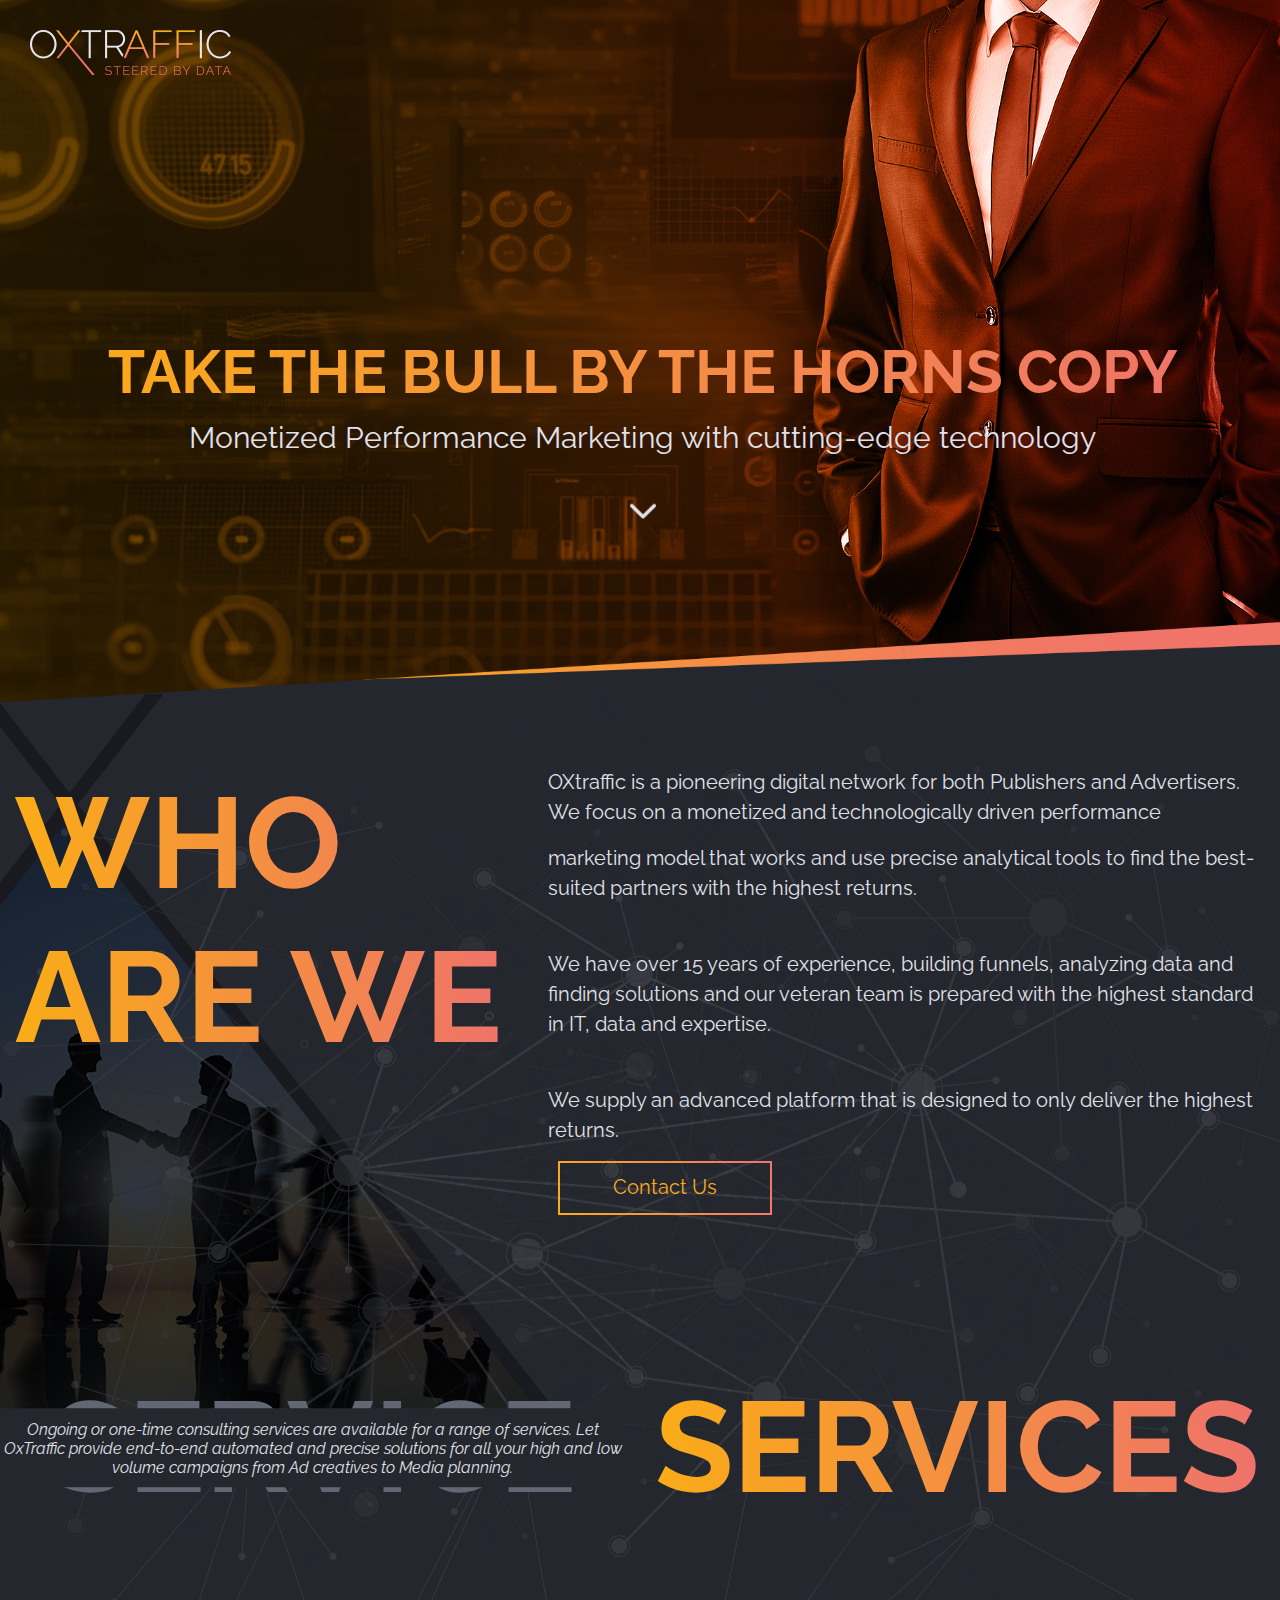
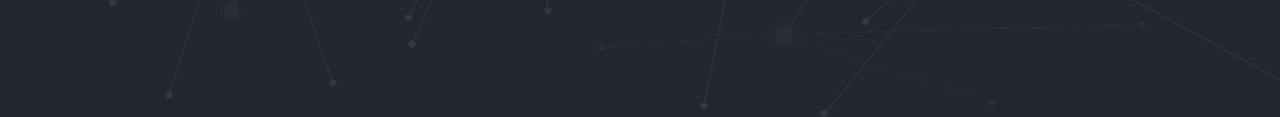
==== index.html @ acd231a2 "added oxtraffic files" ====
<!doctype html>
<html lang="en">
<head>
  <meta charset="UTF-8">
  <meta name="viewport"
        content="width=device-width, user-scalable=no, initial-scale=1.0, maximum-scale=1.0, minimum-scale=1.0">
  <meta http-equiv="X-UA-Compatible" content="ie=edge">
  <title>Oxtraffic</title>

  <!--stylesheet-->
  <link href="https://fonts.googleapis.com/css?family=Raleway:400,500,600,700" rel="stylesheet">

  <link rel="stylesheet" href="https://maxcdn.bootstrapcdn.com/bootstrap/4.0.0/css/bootstrap.min.css"
        integrity="sha384-Gn5384xqQ1aoWXA+058RXPxPg6fy4IWvTNh0E263XmFcJlSAwiGgFAW/dAiS6JXm" crossorigin="anonymous">
  <link rel="stylesheet" href="assets/css/style.css">
</head>
<body>

<div class="oxtraffic-wrapper">
  <!-- Hero Section: BEGIN -->
  <section class="container-fluid hero">
    <div class="top-header">
      <div class="row">
        <div class="col-md-3">
          <div class="logo">
            <a href="#">
              <img src="assets/images/logo.png" width="201" height="45" alt="oxtraffic logo">
            </a>
          </div>
        </div>
        <div class="col-md-9">

        </div>
      </div>
    </div>

    <div class="hero-text text-center">
      <h1 class="text-gradient">Take the bull by the horns copy</h1>
      <p>Monetized Performance Marketing with cutting-edge technology</p>
      <div><img src="assets/images/icon_chevron_down.png" width="26" height="15"></div>
    </div>
  </section>
  <!-- Hero Section: END -->

  <!-- About us section(made by the who we are section and service section): BEGIN -->
  <section class="about-us">
    <div class="vector-image"><img src="assets/images/about-vector-obj.png" class="img-responsive"></div>
    <!-- Who we are section: BEGIN -->
    <div class="container-fluid who-we-are">
      <div class="row">
        <div class="col-md-5">
          <h2 class="text-gradient text-lg">WHO ARE WE</h2>
        </div>
        <div class="col-md-7">
          <div class="who-we-are-text">
            <p>OXtraffic is a pioneering digital network for both Publishers and Advertisers. We focus on a monetized
              and technologically driven performance</p>
            <p>marketing model that works and use precise analytical tools to find the best-suited partners with the
              highest returns.</p>
            &nbsp;
            <p>We have over 15 years of experience, building funnels, analyzing data and finding solutions and our
              veteran team is prepared with the highest standard in IT, data and expertise.</p>
            &nbsp;
            <p>We supply an advanced platform that is designed to only deliver the
              highest returns.</p>
            &nbsp;

            <a href="#" class="btn rounded-btn">Contact Us</a>
          </div>
        </div>
      </div>
    </div>
    <!-- Who we are section: END -->

    <!-- Services: BEGIN -->
    <div class="container-fluid services">
      <div class="services-header">
        <div class="row">
          <div class="col-md-6 pl-0">
            <div class="service-head-left position-relative">
              <h2 class="text-lg">SERVICE</h2>
              <p class="consulting-service bg-ash text-center m-0 position-absolute">
                Ongoing or one-time consulting services are available for a range of services.
                Let OxTraffic provide end-to-end automated and precise solutions for all your high and low volume campaigns
                from Ad creatives to Media planning.
              </p>
            </div>
          </div>
          <div class="col-md-6">
            <div class="service-right">
              <h2 class="text-gradient text-lg">SERVICES</h2>
            </div>
          </div>
        </div>
      </div>
    </div>
    <!-- Services: END -->
  </section>
  <!-- About us section: END -->
</div>

</body>
</html>
---- assets/css/style.css ----
/* GLOBAL STYLES
-------------------------------------- */
body {
  font-size: 16px;
  line-height: 1.2;
  font-family: 'Raleway', sans-serif;
  color: #e1e2e9;

  background-color: #24272e;
}

* {
  -webkit-font-smoothing: antialiased;
  text-shadow: 1px 1px 1px rgba(0, 0, 0, 0.004);
}

a {
  -webkit-transition: all .2s ease-in-out;
  transition: all .2s ease-in-out;
  text-decoration: none;
}

a:hover,
a:focus,
a:active,
a:visited {
  outline: 0;
  text-decoration: none;
}

h1, h2, h3, h4, h5, h6 {
  color: #444;
  margin: 0;
}

ul, ol {
  margin-bottom: 0;
}

/* removing focus from input fields */
input:focus, textarea:focus {
  outline: none;
}

/* TEXT Colors */
.text-white {
  color: #FFF;
}

.text-gradient {
  background: linear-gradient(to right, #fbad18 0%, #ef726d 100%);
  -webkit-text-fill-color: transparent;
  -webkit-background-clip: text;
  text-transform: uppercase;
}

.text-lg {
  font-size: 10vw;
  font-weight: bold;
}

/* BG Colors */
.bg-ash {
  background-color: #24272e
}

/* Buttons */
.rounded-btn {
  font-size: 20px;
  line-height: 36px;
  width: 214px;
  height: 54px;
  color: rgb(251, 170, 28);
  background: transparent;
  border: 2px solid #f3736f;
  border-image-source: -moz-linear-gradient(30deg, rgb(251, 173, 24) 0%, rgb(243, 115, 111) 100%);
  border-image-source: -webkit-linear-gradient(30deg, rgb(251, 173, 24) 0%, rgb(243, 115, 111) 100%);
  border-image-source: -ms-linear-gradient(30deg, rgb(251, 173, 24) 0%, rgb(243, 115, 111) 100%);
  border-image-slice: 2;

  border-radius: 23px;
  outline: 0;

  -webkit-transition: all .3s ease-in-out;
  -moz-transition: all .3s ease-in-out;
  -ms-transition: all .3s ease-in-out;
  -o-transition: all .3s ease-in-out;
  transition: all .3s ease-in-out;
}

.btn-white,
.btn-white:focus {
  color: #FFF;
  border-color: #FFF;
}

.rounded-btn:hover {
  background-color: transparent;
  color: #333;
}

.btn-dark {
  color: #333;
}

.btn-dark:hover {
  color: #FFF;
  background-color: #333;
}

/* Hero Section
 ------------------------------------------*/
.hero {
  background: url("../images/hero-bg.png") no-repeat top center/cover;
  padding-left: 30px;
  padding-right: 25px;
  height: 705px;

  position: relative;
  z-index: 9999;
}

.top-header {
  padding-top: 30px;
}

.hero-text {
  position: relative;
  top: 50%;
  transform: translateY(-50%);
}

.hero-text h1 {
  font-size: 60px;
  font-weight: bold;
}

.hero-text p {
  font-size: 30px;
  line-height: 44px;
  margin-top: 8px;
  margin-bottom: 40px;
}

/* About Us
 -----------------------------------------------*/
.about-us {
  background: url("../images/about-bg.png") no-repeat top left;
  position: relative;
  top: -11px;
  z-index: 999;
  padding-top: 73px;
  position: relative;
}

/* Who-we-are */
.who-we-text {
  position: relative;
}

.vector-image {
  position: absolute;
  z-index: -1;
  top: -50px;
}

.who-we-are-text {
  font-size: 20px;
  line-height: 30px;
}

/* Services */
.services {
  padding-top: 156px;
}

.service-head-left h2 {
  color: #626773;
  text-align: center;
}

.consulting-service {
  font-size: 1rem;
  padding: 12px 0 10px;
  top: 50%;
  transform: translateY(-50%);
  font-style: italic;
}
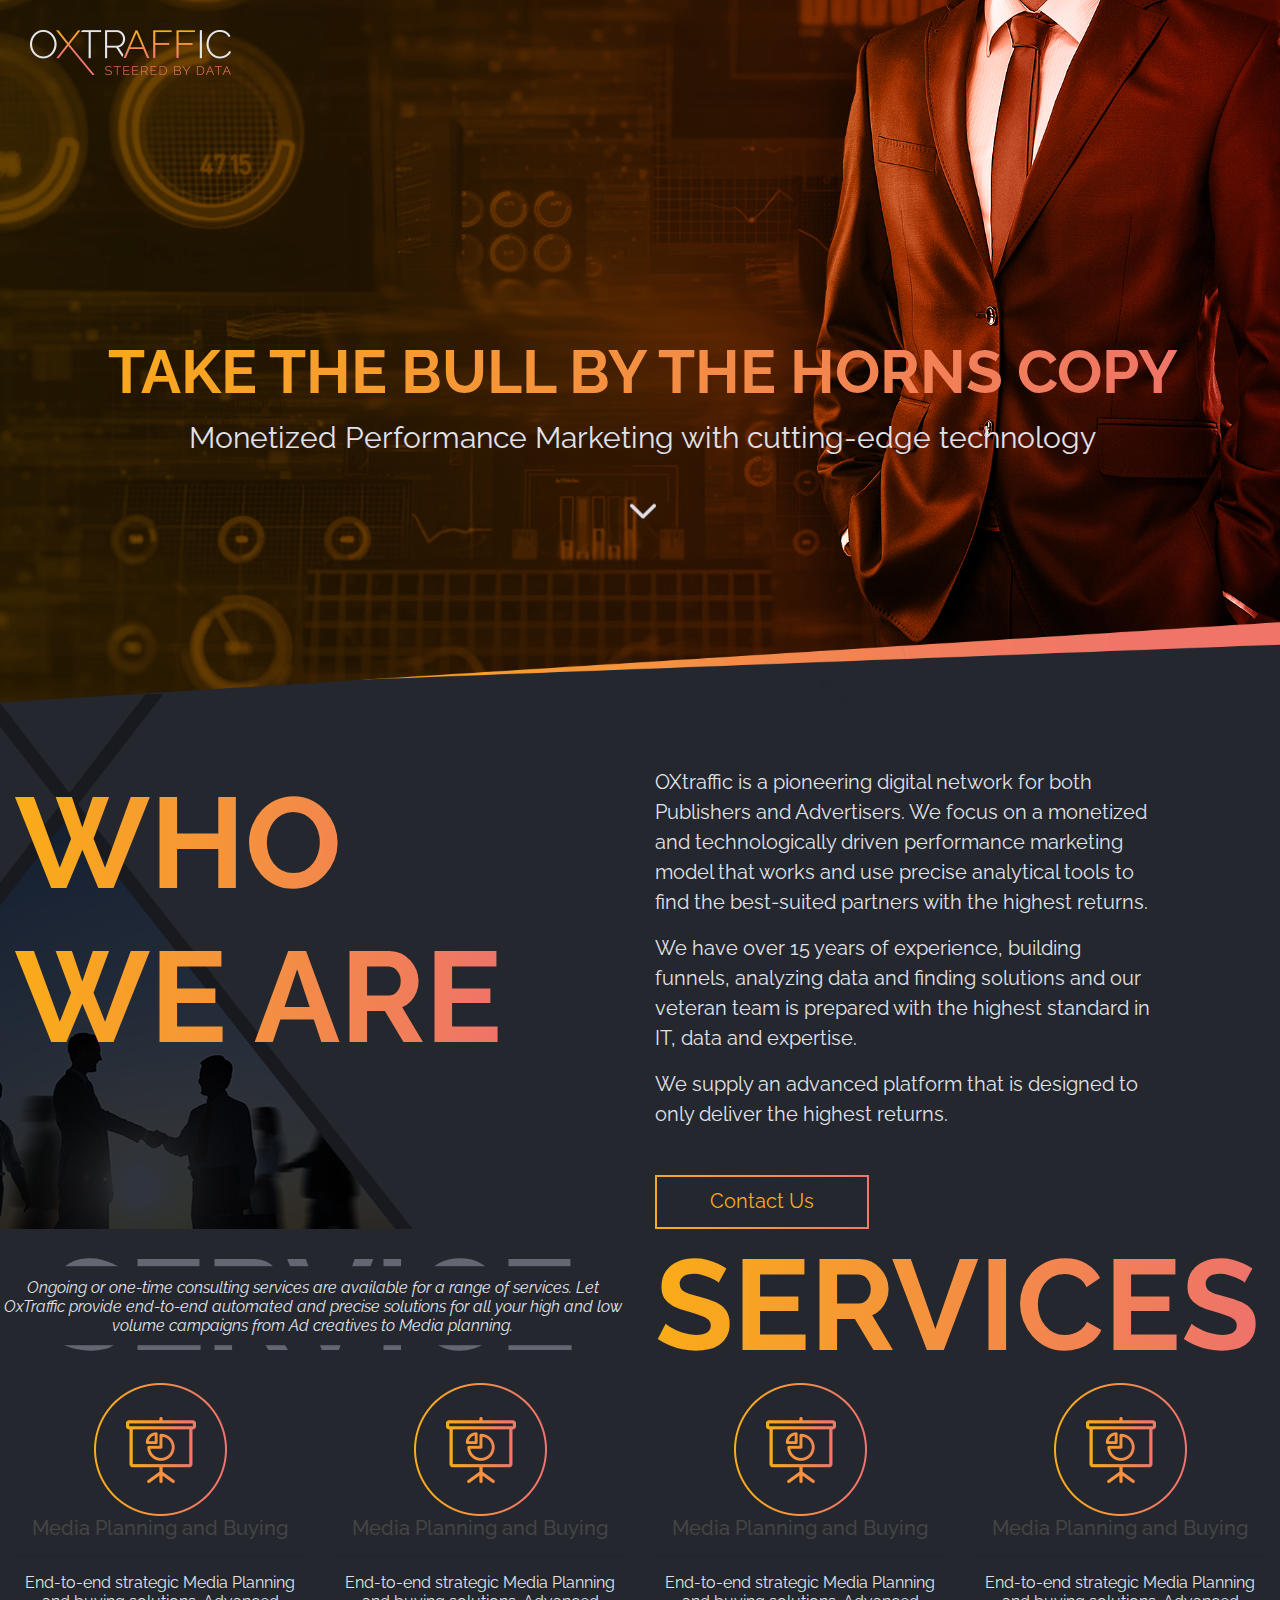
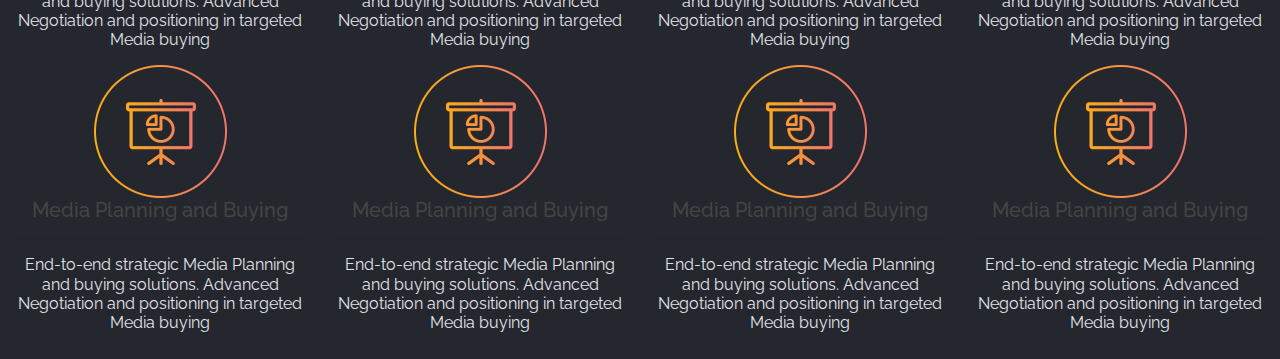
==== commit 6e88adda: "added second version" ====
--- a/index.html
+++ b/index.html
@@ -42,40 +42,35 @@
   </section>
   <!-- Hero Section: END -->
 
-  <!-- About us section(made by the who we are section and service section): BEGIN -->
-  <section class="about-us">
-    <div class="vector-image"><img src="assets/images/about-vector-obj.png" class="img-responsive"></div>
-    <!-- Who we are section: BEGIN -->
+  <!-- About Us: BEGIN -->
+  <section class="about-us position-relative">
     <div class="container-fluid who-we-are">
       <div class="row">
         <div class="col-md-5">
-          <h2 class="text-gradient text-lg">WHO ARE WE</h2>
-        </div>
-        <div class="col-md-7">
+          <div class="wwa-header">
+            <h2 class="text-gradient text-lg">Who We Are</h2>
+          </div>
+        </div>
+        <div class="col-md-5 offset-md-1">
           <div class="who-we-are-text">
             <p>OXtraffic is a pioneering digital network for both Publishers and Advertisers. We focus on a monetized
-              and technologically driven performance</p>
-            <p>marketing model that works and use precise analytical tools to find the best-suited partners with the
+              and technologically driven performance marketing model that works and use precise analytical tools to find the best-suited partners with the
               highest returns.</p>
-            &nbsp;
             <p>We have over 15 years of experience, building funnels, analyzing data and finding solutions and our
               veteran team is prepared with the highest standard in IT, data and expertise.</p>
-            &nbsp;
             <p>We supply an advanced platform that is designed to only deliver the
               highest returns.</p>
-            &nbsp;
+            <br>
 
             <a href="#" class="btn rounded-btn">Contact Us</a>
           </div>
         </div>
       </div>
     </div>
-    <!-- Who we are section: END -->
-
-    <!-- Services: BEGIN -->
-    <div class="container-fluid services">
-      <div class="services-header">
+    <div class="container-fluid service bg-ash">
+      <div class="service-head position-relative">
         <div class="row">
+
           <div class="col-md-6 pl-0">
             <div class="service-head-left position-relative">
               <h2 class="text-lg">SERVICE</h2>
@@ -93,10 +88,368 @@
           </div>
         </div>
       </div>
+
+      <div class="service-feature">
+        <div class="row service-feature">
+          <div class="col-md-3">
+            <div class="card-wrapper text-center">
+              <div class="card-img">
+                <img src="assets/images/service_feat_img_1.png">
+              </div>
+              <div class="card-box">
+                <h5 class="card-title text-crystal">Media Planning and Buying</h5>
+                <hr class="mx-auto">
+                <p>
+                End-to-end strategic Media Planning and buying solutions. Advanced Negotiation and positioning in targeted Media buying
+                </p>
+              </div>
+            </div>
+          </div>
+          <div class="col-md-3">
+            <div class="card-wrapper text-center">
+              <div class="card-img">
+                <img src="assets/images/service_feat_img_1.png">
+              </div>
+              <div class="card-box">
+                <h5 class="card-title text-crystal">Media Planning and Buying</h5>
+                <hr class="mx-auto">
+                <p>
+                  End-to-end strategic Media Planning and buying solutions. Advanced Negotiation and positioning in targeted Media buying
+                </p>
+              </div>
+            </div>
+          </div>
+          <div class="col-md-3">
+            <div class="card-wrapper text-center">
+              <div class="card-img">
+                <img src="assets/images/service_feat_img_1.png">
+              </div>
+              <div class="card-box">
+                <h5 class="card-title text-crystal">Media Planning and Buying</h5>
+                <hr class="mx-auto">
+                <p>
+                  End-to-end strategic Media Planning and buying solutions. Advanced Negotiation and positioning in targeted Media buying
+                </p>
+              </div>
+            </div>
+          </div>
+          <div class="col-md-3">
+            <div class="card-wrapper text-center">
+              <div class="card-img">
+                <img src="assets/images/service_feat_img_1.png">
+              </div>
+              <div class="card-box">
+                <h5 class="card-title text-crystal">Media Planning and Buying</h5>
+                <hr class="mx-auto">
+                <p>
+                  End-to-end strategic Media Planning and buying solutions. Advanced Negotiation and positioning in targeted Media buying
+                </p>
+              </div>
+            </div>
+          </div>
+        </div>
+
+        <div class="row service-feature">
+          <div class="col-md-3">
+            <div class="card-wrapper text-center">
+              <div class="card-img">
+                <img src="assets/images/service_feat_img_1.png">
+              </div>
+              <div class="card-box">
+                <h5 class="card-title text-crystal">Media Planning and Buying</h5>
+                <hr class="mx-auto">
+                <p>
+                  End-to-end strategic Media Planning and buying solutions. Advanced Negotiation and positioning in targeted Media buying
+                </p>
+              </div>
+            </div>
+          </div>
+          <div class="col-md-3">
+            <div class="card-wrapper text-center">
+              <div class="card-img">
+                <img src="assets/images/service_feat_img_1.png">
+              </div>
+              <div class="card-box">
+                <h5 class="card-title text-crystal">Media Planning and Buying</h5>
+                <hr class="mx-auto">
+                <p>
+                  End-to-end strategic Media Planning and buying solutions. Advanced Negotiation and positioning in targeted Media buying
+                </p>
+              </div>
+            </div>
+          </div>
+          <div class="col-md-3">
+            <div class="card-wrapper text-center">
+              <div class="card-img">
+                <img src="assets/images/service_feat_img_1.png">
+              </div>
+              <div class="card-box">
+                <h5 class="card-title text-crystal">Media Planning and Buying</h5>
+                <hr class="mx-auto">
+                <p>
+                  End-to-end strategic Media Planning and buying solutions. Advanced Negotiation and positioning in targeted Media buying
+                </p>
+              </div>
+            </div>
+          </div>
+          <div class="col-md-3">
+            <div class="card-wrapper text-center">
+              <div class="card-img">
+                <img src="assets/images/service_feat_img_1.png">
+              </div>
+              <div class="card-box">
+                <h5 class="card-title text-crystal">Media Planning and Buying</h5>
+                <hr class="mx-auto">
+                <p>
+                  End-to-end strategic Media Planning and buying solutions. Advanced Negotiation and positioning in targeted Media buying
+                </p>
+              </div>
+            </div>
+          </div>
+        </div>
+      </div>
     </div>
-    <!-- Services: END -->
   </section>
-  <!-- About us section: END -->
+  <!-- About Us: END -->
+
+
+
+
+
+
+
+
+
+
+
+
+
+
+
+
+
+
+
+
+
+
+
+
+
+
+
+
+
+
+
+
+
+
+
+
+
+
+
+
+
+
+
+
+
+
+
+
+
+
+
+
+
+
+
+
+
+
+
+  <!--&lt;!&ndash; About us section(made by the who we are section and service section): BEGIN &ndash;&gt;-->
+  <!--<section class="about-use position-relative">-->
+    <!--<div class="container-fluid">-->
+      <!--<div class="row">-->
+        <!--<div class="col-md-8 offset-md-4">-->
+          <!--<div class="vector-image"><img src="assets/images/about-vector-obj.png" class="img-fluid"></div>-->
+        <!--</div>-->
+      <!--</div>-->
+    <!--</div>-->
+    <!--&lt;!&ndash; Who we are section: BEGIN &ndash;&gt;-->
+    <!--<div class="container-fluid position-absolute">-->
+      <!--<div class="row">-->
+        <!--<div class="col-md-6">-->
+          <!--<h2 class="text-gradient text-lg">WHO ARE WE</h2>-->
+        <!--</div>-->
+        <!--<div class="col-md-5">-->
+          <!--<div class="who-we-are-text">-->
+            <!--<p>OXtraffic is a pioneering digital network for both Publishers and Advertisers. We focus on a monetized-->
+              <!--and technologically driven performance</p>-->
+            <!--<p>marketing model that works and use precise analytical tools to find the best-suited partners with the-->
+              <!--highest returns.</p>-->
+            <!--<br>-->
+            <!--<p>We have over 15 years of experience, building funnels, analyzing data and finding solutions and our-->
+              <!--veteran team is prepared with the highest standard in IT, data and expertise.</p>-->
+            <!--<br>-->
+            <!--<p>We supply an advanced platform that is designed to only deliver the-->
+              <!--highest returns.</p>-->
+            <!--<br>-->
+
+            <!--<a href="#" class="btn rounded-btn">Contact Us</a>-->
+          <!--</div>-->
+        <!--</div>-->
+      <!--</div>-->
+    <!--</div>-->
+    <!--&lt;!&ndash; Who we are section: END &ndash;&gt;-->
+
+    <!--&lt;!&ndash; Services: BEGIN &ndash;&gt;-->
+    <!--<div class="container-fluid services">-->
+      <!--<div class="services-header">-->
+        <!--<div class="row">-->
+          <!--<div class="col-md-6 pl-0">-->
+            <!--<div class="service-head-left position-relative">-->
+              <!--<h2 class="text-lg">SERVICE</h2>-->
+              <!--<p class="consulting-service bg-ash text-center m-0 position-absolute">-->
+                <!--Ongoing or one-time consulting services are available for a range of services.-->
+                <!--Let OxTraffic provide end-to-end automated and precise solutions for all your high and low volume campaigns-->
+                <!--from Ad creatives to Media planning.-->
+              <!--</p>-->
+            <!--</div>-->
+          <!--</div>-->
+          <!--<div class="col-md-6">-->
+            <!--<div class="service-right">-->
+              <!--<h2 class="text-gradient text-lg">SERVICES</h2>-->
+            <!--</div>-->
+          <!--</div>-->
+        <!--</div>-->
+      <!--</div>-->
+
+      <!--<div class="service-feature">-->
+        <!--<div class="row">-->
+          <!--<div class="col-md-3">-->
+            <!--<div class="card-wrapper text-center">-->
+              <!--<div class="card-img">-->
+                <!--<img src="assets/images/service_feat_img_1.png">-->
+              <!--</div>-->
+              <!--<div class="card-box">-->
+                <!--<h5 class="card-title text-crystal">Media Planning and Buying</h5>-->
+                <!--<hr class="mx-auto">-->
+                <!--<p>-->
+                  <!--End-to-end strategic Media Planning and buying solutions. Advanced Negotiation and positioning in targeted Media buying-->
+                <!--</p>-->
+              <!--</div>-->
+            <!--</div>-->
+          <!--</div>-->
+          <!--<div class="col-md-3">-->
+            <!--<div class="card-wrapper text-center">-->
+              <!--<div class="card-img">-->
+                <!--<img src="assets/images/service_feat_img_1.png">-->
+              <!--</div>-->
+              <!--<div class="card-box">-->
+                <!--<h5 class="card-title text-crystal">Media Planning and Buying</h5>-->
+                <!--<hr class="mx-auto">-->
+                <!--<p>-->
+                  <!--End-to-end strategic Media Planning and buying solutions. Advanced Negotiation and positioning in targeted Media buying-->
+                <!--</p>-->
+              <!--</div>-->
+            <!--</div>-->
+          <!--</div>-->
+          <!--<div class="col-md-3">-->
+            <!--<div class="card-wrapper text-center">-->
+              <!--<div class="card-img">-->
+                <!--<img src="assets/images/service_feat_img_1.png">-->
+              <!--</div>-->
+              <!--<div class="card-box">-->
+                <!--<h5 class="card-title text-crystal">Media Planning and Buying</h5>-->
+                <!--<hr class="mx-auto">-->
+                <!--<p>-->
+                  <!--End-to-end strategic Media Planning and buying solutions. Advanced Negotiation and positioning in targeted Media buying-->
+                <!--</p>-->
+              <!--</div>-->
+            <!--</div>-->
+          <!--</div>-->
+          <!--<div class="col-md-3">-->
+            <!--<div class="card-wrapper text-center">-->
+              <!--<div class="card-img">-->
+                <!--<img src="assets/images/service_feat_img_1.png">-->
+              <!--</div>-->
+              <!--<div class="card-box">-->
+                <!--<h5 class="card-title text-crystal">Media Planning and Buying</h5>-->
+                <!--<hr class="mx-auto">-->
+                <!--<p>-->
+                  <!--End-to-end strategic Media Planning and buying solutions. Advanced Negotiation and positioning in targeted Media buying-->
+                <!--</p>-->
+              <!--</div>-->
+            <!--</div>-->
+          <!--</div>-->
+        <!--</div>-->
+        <!--<div class="row">-->
+          <!--<div class="col-md-3">-->
+            <!--<div class="card-wrapper text-center">-->
+              <!--<div class="card-img">-->
+                <!--<img src="assets/images/service_feat_img_1.png">-->
+              <!--</div>-->
+              <!--<div class="card-box">-->
+                <!--<h5 class="card-title text-crystal">Media Planning and Buying</h5>-->
+                <!--<hr class="mx-auto">-->
+                <!--<p>-->
+                  <!--End-to-end strategic Media Planning and buying solutions. Advanced Negotiation and positioning in targeted Media buying-->
+                <!--</p>-->
+              <!--</div>-->
+            <!--</div>-->
+          <!--</div>-->
+          <!--<div class="col-md-3">-->
+            <!--<div class="card-wrapper text-center">-->
+              <!--<div class="card-img">-->
+                <!--<img src="assets/images/service_feat_img_1.png">-->
+              <!--</div>-->
+              <!--<div class="card-box">-->
+                <!--<h5 class="card-title text-crystal">Media Planning and Buying</h5>-->
+                <!--<hr class="mx-auto">-->
+                <!--<p>-->
+                  <!--End-to-end strategic Media Planning and buying solutions. Advanced Negotiation and positioning in targeted Media buying-->
+                <!--</p>-->
+              <!--</div>-->
+            <!--</div>-->
+          <!--</div>-->
+          <!--<div class="col-md-3">-->
+            <!--<div class="card-wrapper text-center">-->
+              <!--<div class="card-img">-->
+                <!--<img src="assets/images/service_feat_img_1.png">-->
+              <!--</div>-->
+              <!--<div class="card-box">-->
+                <!--<h5 class="card-title text-crystal">Media Planning and Buying</h5>-->
+                <!--<hr class="mx-auto">-->
+                <!--<p>-->
+                  <!--End-to-end strategic Media Planning and buying solutions. Advanced Negotiation and positioning in targeted Media buying-->
+                <!--</p>-->
+              <!--</div>-->
+            <!--</div>-->
+          <!--</div>-->
+          <!--<div class="col-md-3">-->
+            <!--<div class="card-wrapper text-center">-->
+              <!--<div class="card-img">-->
+                <!--<img src="assets/images/service_feat_img_1.png">-->
+              <!--</div>-->
+              <!--<div class="card-box">-->
+                <!--<h5 class="card-title text-crystal">Media Planning and Buying</h5>-->
+                <!--<hr class="mx-auto">-->
+                <!--<p>-->
+                  <!--End-to-end strategic Media Planning and buying solutions. Advanced Negotiation and positioning in targeted Media buying-->
+                <!--</p>-->
+              <!--</div>-->
+            <!--</div>-->
+          <!--</div>-->
+        <!--</div>-->
+      <!--</div>-->
+    <!--</div>-->
+    <!--&lt;!&ndash; Services: END &ndash;&gt;-->
+  <!--</section>-->
+  <!--&lt;!&ndash; About us section: END &ndash;&gt;-->
 </div>
 
 </body>
